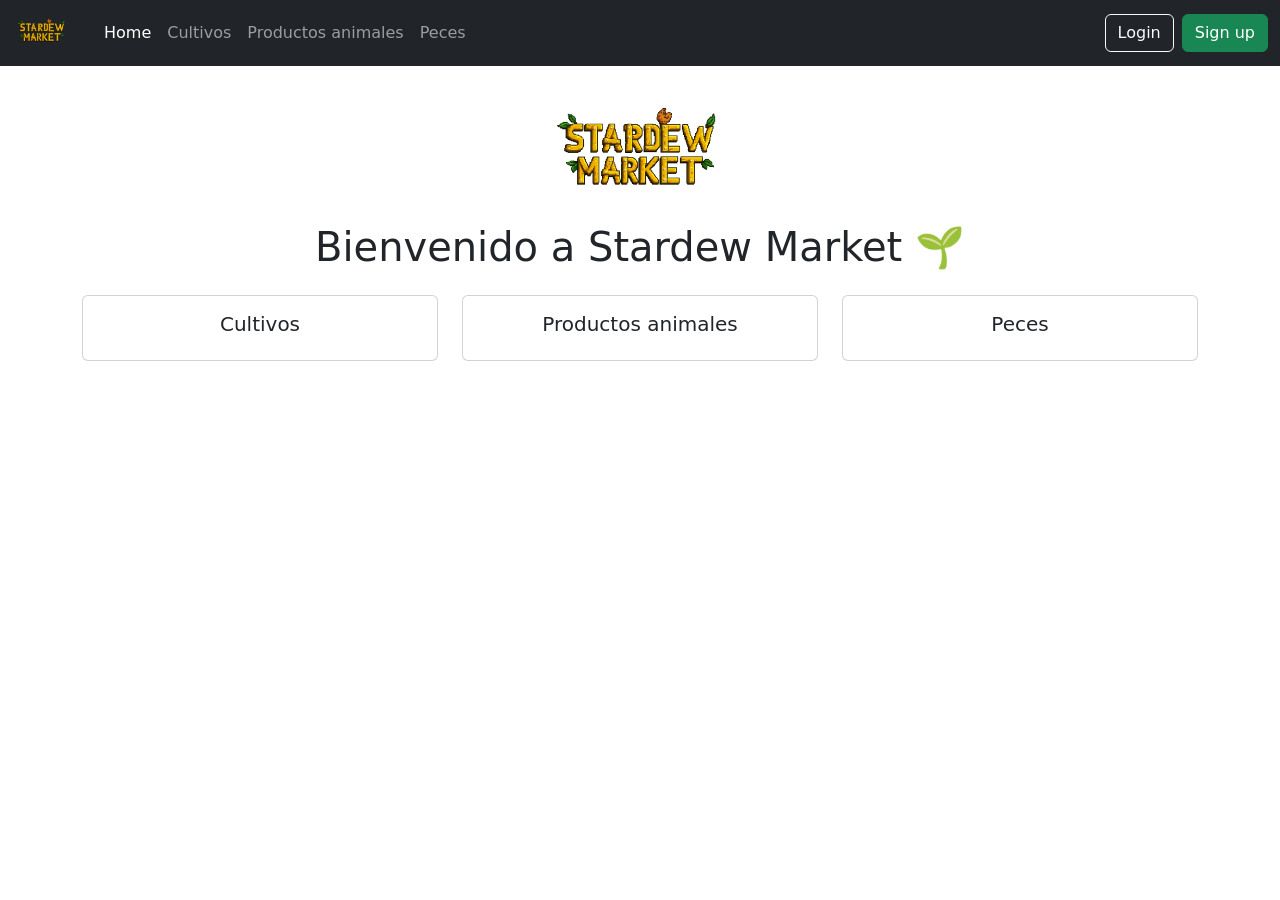
==== index.html @ e5d0944d "Primera entrega" ====
<!DOCTYPE html>
<html lang="es">
<head>
    <meta charset="UTF-8">
    <title>Stardew Market</title>
    <link href="https://cdn.jsdelivr.net/npm/bootstrap@5.3.3/dist/css/bootstrap.min.css" rel="stylesheet">
</head>
<body>

    <nav class="navbar navbar-expand-lg navbar-dark bg-dark">
    <div class="container-fluid">


        <a class="navbar-brand d-flex align-items-center" href="index.html">
            <img src="img/logo.png" alt="logo" width="60" class="me-2">
        </a>

        <button class="navbar-toggler" type="button" data-bs-toggle="collapse" data-bs-target="#navbarNav">
            <span class="navbar-toggler-icon"></span>
        </button>


        <div class="collapse navbar-collapse" id="navbarNav">
            <ul class="navbar-nav me-auto">

                <li class="nav-item">
                    <a class="nav-link active" href="index.html">Home</a>
                </li>

                <li class="nav-item">
                    <a class="nav-link" href="cultivos.html">Cultivos</a>
                </li>

                <li class="nav-item">
                    <a class="nav-link" href="animales.html">Productos animales</a>
                </li>

                <li class="nav-item">
                    <a class="nav-link" href="peces.html">Peces</a>
                </li>

            </ul>
            
            <a href="login.html" class="btn btn-outline-light me-2">Login</a>
            <a href="registro.html" class="btn btn-success">Sign up</a>
        </div>

    </div>
</nav>

<div class="container mt-4">
    <div class="text-center mt-4">
        <img src="img/logo.png" alt="logo" width="200">
    </div>
    <h1 class="text-center">Bienvenido a Stardew Market 🌱</h1>

    <div class="row mt-4">

        <div class="col-md-4">
            <div class="card">
                <div class="card-body text-center">
                    <h5>Cultivos</h5>
                </div>
            </div>
        </div>

        <div class="col-md-4">
            <div class="card">
                <div class="card-body text-center">
                    <h5>Productos animales</h5>
                </div>
            </div>
        </div>

        <div class="col-md-4">
            <div class="card">
                <div class="card-body text-center">
                    <h5>Peces</h5>
                </div>
            </div>
        </div>

    </div>

</div>

<script src="https://cdn.jsdelivr.net/npm/bootstrap@5.3.3/dist/js/bootstrap.bundle.min.js"></script>
</body>
</html>
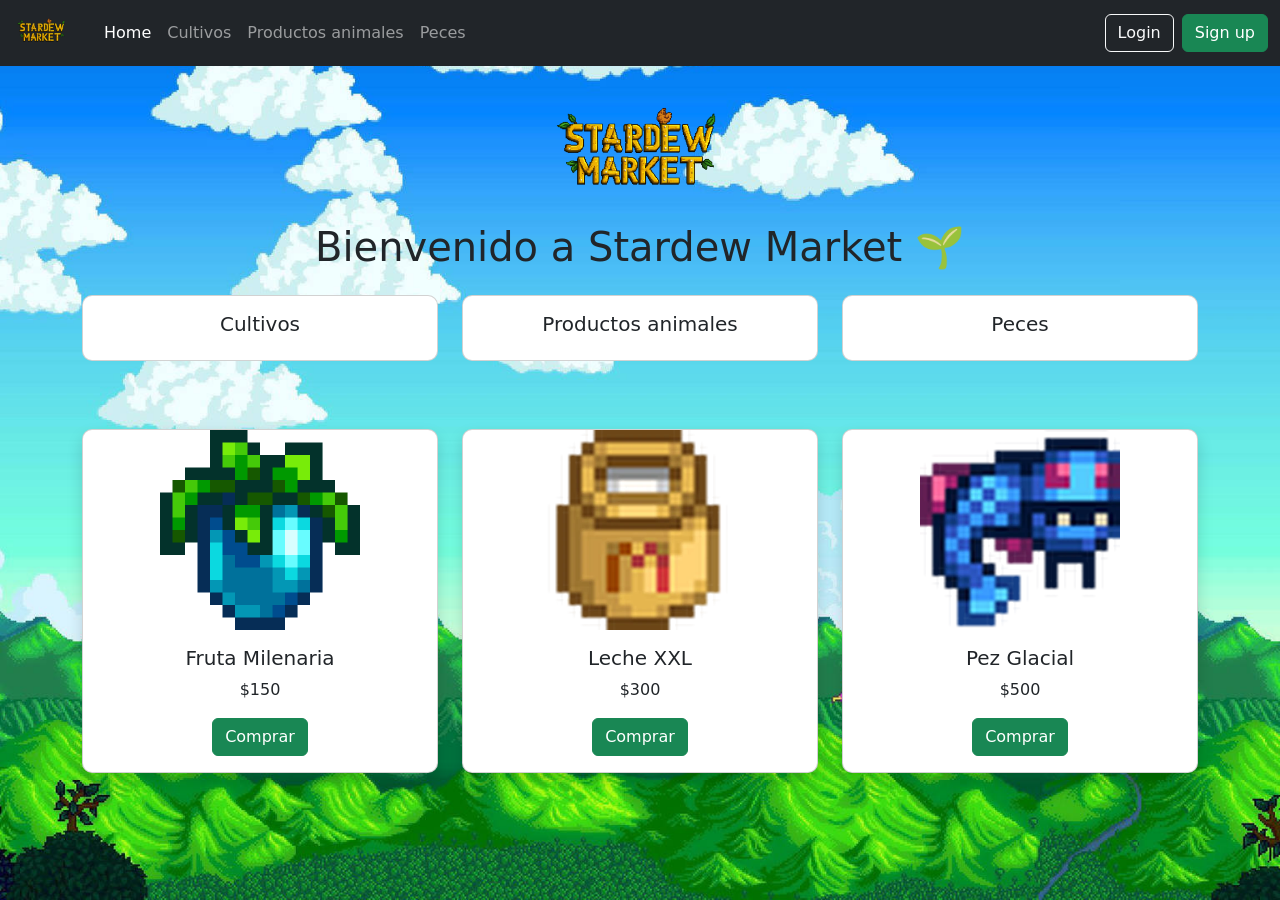
==== commit 63d59a5c: "Arreglos form, estilo y cards" ====
--- a/index.html
+++ b/index.html
@@ -2,8 +2,10 @@
 <html lang="es">
 <head>
     <meta charset="UTF-8">
+    <meta name="viewport" content="width=device-width, initial-scale=1">
     <title>Stardew Market</title>
     <link href="https://cdn.jsdelivr.net/npm/bootstrap@5.3.3/dist/css/bootstrap.min.css" rel="stylesheet">
+    <link rel="stylesheet" href="style.css">
 </head>
 <body>
 
@@ -84,6 +86,48 @@
 
 </div>
 
+<div class="container mt-5">
+    <div class="row">
+
+
+        <div class="col-md-4">
+            <div class="card shadow text-center">
+                <img src="img/Ancient_Fruit.webp" class="card-img-top">
+                <div class="card-body">
+                    <h5 class="card-title">Fruta Milenaria</h5>
+                    <p>$150</p>
+                    <button class="btn btn-success">Comprar</button>
+                </div>
+            </div>
+        </div>
+
+       
+        <div class="col-md-4">
+            <div class="card shadow text-center">
+                <img src="img/Large_Milk.webp" class="card-img-top">
+                <div class="card-body">
+                    <h5 class="card-title">Leche XXL</h5>
+                    <p>$300</p>
+                    <button class="btn btn-success">Comprar</button>
+                </div>
+            </div>
+        </div>
+
+
+        <div class="col-md-4">
+            <div class="card shadow text-center">
+                <img src="img/Glacierfish.webp" class="card-img-top">
+                <div class="card-body">
+                    <h5 class="card-title">Pez Glacial</h5>
+                    <p>$500</p>
+                    <button class="btn btn-success">Comprar</button>
+                </div>
+            </div>
+        </div>
+
+    </div>
+</div>
+
 <script src="https://cdn.jsdelivr.net/npm/bootstrap@5.3.3/dist/js/bootstrap.bundle.min.js"></script>
 </body>
 </html>
--- a/style.css
+++ b/style.css
@@ -0,0 +1,29 @@
+body {
+
+    min-height: 100vh;
+    background: url("img/fondo.jpg") center/cover no-repeat;
+}
+
+.body::before {
+    content: "";
+    position: relative;
+    inset: 0;
+    background: url("img/fondo.jpg") center/cover no-repeat;
+    filter: blur(5px);
+    z-index: -1;
+}
+
+.card {
+    border-radius: 10px;
+    margin-bottom: 20px;
+}
+
+.card:hover {
+    transform: scale(1.05);
+    transition: 0.3s;
+}
+
+.card-img-top {
+    height: 200px;
+    object-fit: contain;
+}
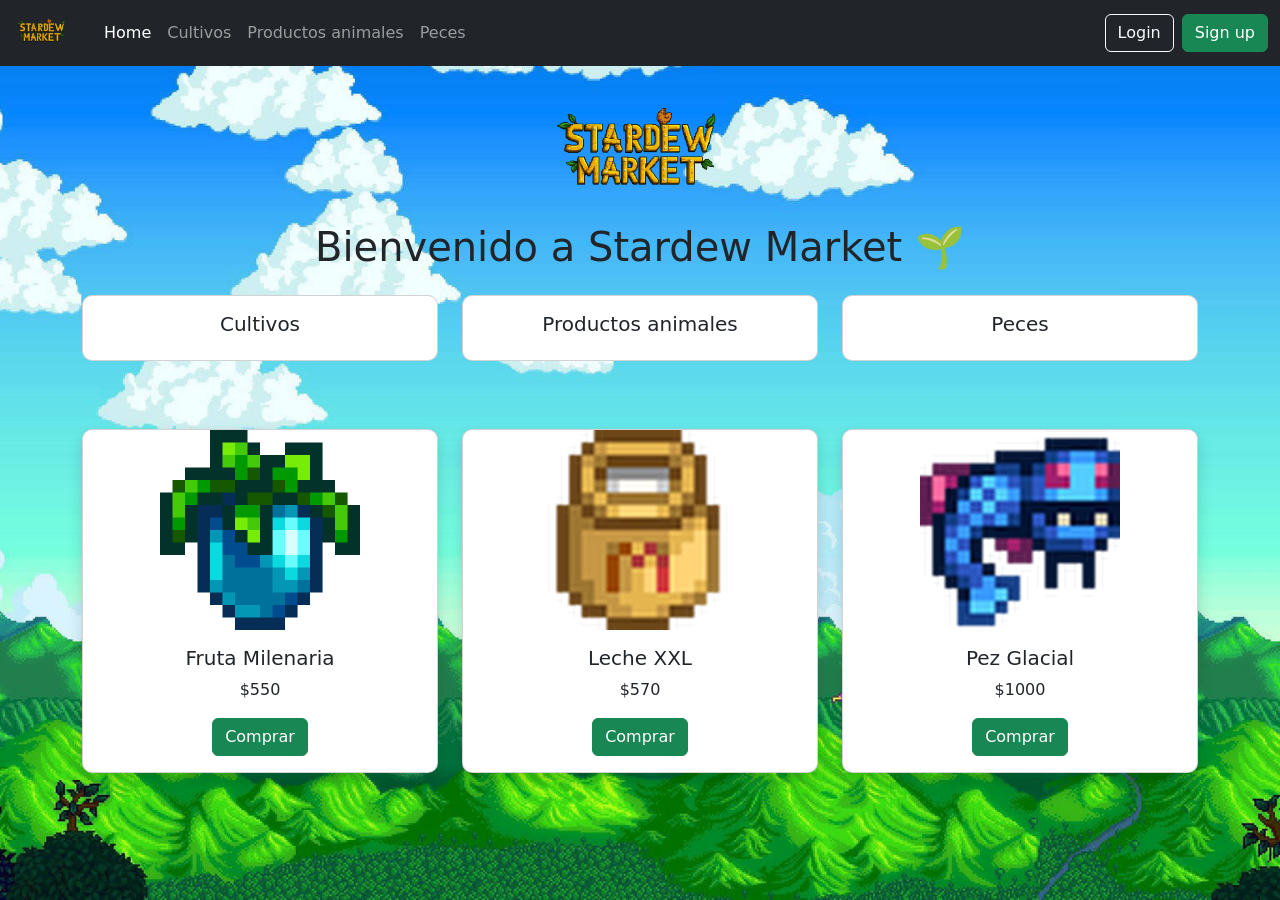
==== commit f7f956cf: "Actualicé precios reales de productos" ====
--- a/index.html
+++ b/index.html
@@ -95,7 +95,7 @@
                 <img src="img/Ancient_Fruit.webp" class="card-img-top">
                 <div class="card-body">
                     <h5 class="card-title">Fruta Milenaria</h5>
-                    <p>$150</p>
+                    <p>$550</p>
                     <button class="btn btn-success">Comprar</button>
                 </div>
             </div>
@@ -107,7 +107,7 @@
                 <img src="img/Large_Milk.webp" class="card-img-top">
                 <div class="card-body">
                     <h5 class="card-title">Leche XXL</h5>
-                    <p>$300</p>
+                    <p>$570</p>
                     <button class="btn btn-success">Comprar</button>
                 </div>
             </div>
@@ -119,7 +119,7 @@
                 <img src="img/Glacierfish.webp" class="card-img-top">
                 <div class="card-body">
                     <h5 class="card-title">Pez Glacial</h5>
-                    <p>$500</p>
+                    <p>$1000</p>
                     <button class="btn btn-success">Comprar</button>
                 </div>
             </div>
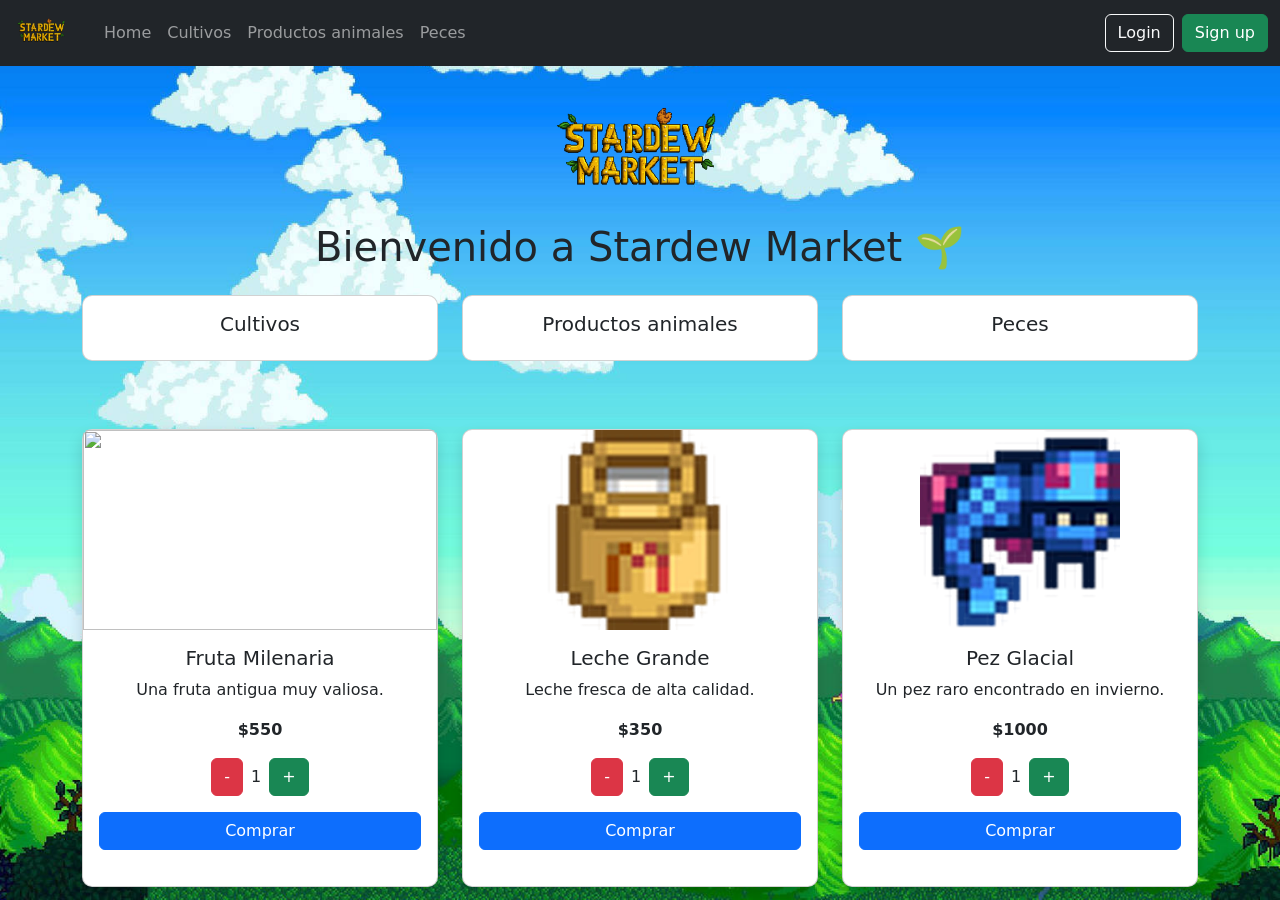
==== commit 2cff570a: "Actualizacion con Javascript" ====
--- a/index.html
+++ b/index.html
@@ -9,46 +9,7 @@
 </head>
 <body>
 
-    <nav class="navbar navbar-expand-lg navbar-dark bg-dark">
-    <div class="container-fluid">
-
-
-        <a class="navbar-brand d-flex align-items-center" href="index.html">
-            <img src="img/logo.png" alt="logo" width="60" class="me-2">
-        </a>
-
-        <button class="navbar-toggler" type="button" data-bs-toggle="collapse" data-bs-target="#navbarNav">
-            <span class="navbar-toggler-icon"></span>
-        </button>
-
-
-        <div class="collapse navbar-collapse" id="navbarNav">
-            <ul class="navbar-nav me-auto">
-
-                <li class="nav-item">
-                    <a class="nav-link active" href="index.html">Home</a>
-                </li>
-
-                <li class="nav-item">
-                    <a class="nav-link" href="cultivos.html">Cultivos</a>
-                </li>
-
-                <li class="nav-item">
-                    <a class="nav-link" href="animales.html">Productos animales</a>
-                </li>
-
-                <li class="nav-item">
-                    <a class="nav-link" href="peces.html">Peces</a>
-                </li>
-
-            </ul>
-            
-            <a href="login.html" class="btn btn-outline-light me-2">Login</a>
-            <a href="registro.html" class="btn btn-success">Sign up</a>
-        </div>
-
-    </div>
-</nav>
+    <div id="navbar"></div>
 
 <div class="container mt-4">
     <div class="text-center mt-4">
@@ -87,47 +48,10 @@
 </div>
 
 <div class="container mt-5">
-    <div class="row">
-
-
-        <div class="col-md-4">
-            <div class="card shadow text-center">
-                <img src="img/Ancient_Fruit.webp" class="card-img-top">
-                <div class="card-body">
-                    <h5 class="card-title">Fruta Milenaria</h5>
-                    <p>$550</p>
-                    <button class="btn btn-success">Comprar</button>
-                </div>
-            </div>
-        </div>
-
-       
-        <div class="col-md-4">
-            <div class="card shadow text-center">
-                <img src="img/Large_Milk.webp" class="card-img-top">
-                <div class="card-body">
-                    <h5 class="card-title">Leche XXL</h5>
-                    <p>$570</p>
-                    <button class="btn btn-success">Comprar</button>
-                </div>
-            </div>
-        </div>
-
-
-        <div class="col-md-4">
-            <div class="card shadow text-center">
-                <img src="img/Glacierfish.webp" class="card-img-top">
-                <div class="card-body">
-                    <h5 class="card-title">Pez Glacial</h5>
-                    <p>$1000</p>
-                    <button class="btn btn-success">Comprar</button>
-                </div>
-            </div>
-        </div>
-
-    </div>
+    <div id="productos" class="row g-4"></div>
 </div>
 
-<script src="https://cdn.jsdelivr.net/npm/bootstrap@5.3.3/dist/js/bootstrap.bundle.min.js"></script>
+    <script src="https://cdn.jsdelivr.net/npm/bootstrap@5.3.3/dist/js/bootstrap.bundle.min.js"></script>
+    <script src="script.js"></script>
 </body>
 </html>
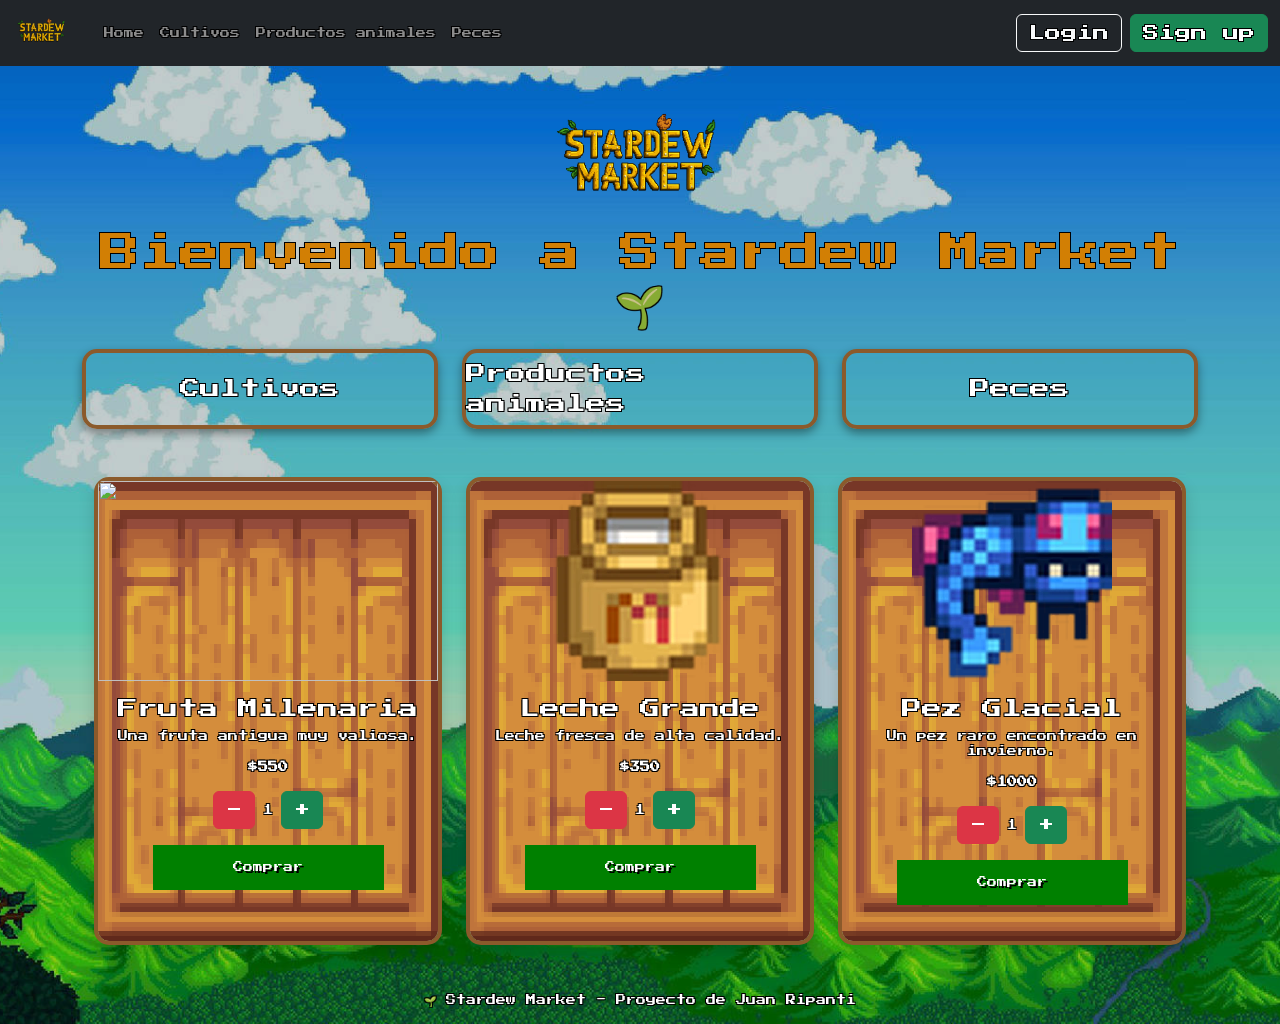
==== commit ae0aa7db: "Actualizacion de diseño" ====
--- a/index.html
+++ b/index.html
@@ -6,6 +6,9 @@
     <title>Stardew Market</title>
     <link href="https://cdn.jsdelivr.net/npm/bootstrap@5.3.3/dist/css/bootstrap.min.css" rel="stylesheet">
     <link rel="stylesheet" href="style.css">
+    <link rel="preconnect" href="https://fonts.googleapis.com">
+    <link rel="preconnect" href="https://fonts.gstatic.com" crossorigin>
+    <link href="https://fonts.googleapis.com/css2?family=Press+Start+2P&display=swap" rel="stylesheet">
 </head>
 <body>
 
@@ -19,30 +22,22 @@
 
     <div class="row mt-4">
 
-        <div class="col-md-4">
-            <div class="card">
-                <div class="card-body text-center">
-                    <h5>Cultivos</h5>
-                </div>
-            </div>
-        </div>
+    <div class="col-md-4">
+        <a href="cultivos.html" class="categoria-btn">
+            Cultivos
+        </a>
+    </div>
 
-        <div class="col-md-4">
-            <div class="card">
-                <div class="card-body text-center">
-                    <h5>Productos animales</h5>
-                </div>
-            </div>
-        </div>
+    <div class="col-md-4">
+        <a href="animales.html" class="categoria-btn">
+            Productos animales
+        </a>
+    </div>
 
-        <div class="col-md-4">
-            <div class="card">
-                <div class="card-body text-center">
-                    <h5>Peces</h5>
-                </div>
-            </div>
-        </div>
-
+    <div class="col-md-4">
+        <a href="peces.html" class="categoria-btn">
+            Peces
+        </a>
     </div>
 
 </div>
@@ -53,5 +48,8 @@
 
     <script src="https://cdn.jsdelivr.net/npm/bootstrap@5.3.3/dist/js/bootstrap.bundle.min.js"></script>
     <script src="script.js"></script>
+    <footer class="text-center text-white mt-5">
+    <p>🌱 Stardew Market - Proyecto de Juan Ripanti</p>
+    </footer>
 </body>
 </html>
--- a/style.css
+++ b/style.css
@@ -2,6 +2,8 @@
 
     min-height: 100vh;
     background: url("img/fondo.jpg") center/cover no-repeat;
+    background-color: rgba(0,0,0,0.2);
+    background-blend-mode: darken;
 }
 
 .body::before {
@@ -11,6 +13,10 @@
     background: url("img/fondo.jpg") center/cover no-repeat;
     filter: blur(5px);
     z-index: -1;
+}
+
+.navbar{
+    margin-bottom: 30px;
 }
 
 .card {
@@ -26,4 +32,116 @@
 .card-img-top {
     height: 200px;
     object-fit: contain;
-}+}
+
+.card{
+
+    background-image: url("img/Wood.png");
+
+    background-size: 100% 100%;
+
+    background-clip: content-box;
+
+    background-repeat: no-repeat;
+
+    image-rendering: pixelated;
+
+    border: 4px solid #8b5a2b;
+
+    border-radius: 15px;
+
+    color: #ffffff;
+
+    transition: 0.3s;
+
+}
+
+
+.categoria-btn{
+
+    background-image: url("img/wood.png");
+
+    background-size: 100% 100%;
+
+    background-repeat:repeat;
+
+    background-position: center;
+
+    image-rendering: pixelated;
+
+    border: 4px solid #8b5a2b;
+
+    border-radius: 15px;
+
+    color: #ffffff;
+
+    font-size: 20px;
+
+    font-family: "Press Start 2p", cursive;
+
+    text-decoration: none;
+
+    display: flex;
+
+    justify-content: center;
+
+    align-items: center;
+
+    height: 80px;
+
+    box-shadow: 0px 4px 10px rgba(0,0,0,0.4);
+
+    transition: 0.2s;
+
+}
+
+.categoria-btn:hover{
+
+    transform: scale(1.05);
+
+    color: rgb(134, 134, 134);
+
+}
+
+body{
+    font-family: "Press Start 2P", cursive;
+
+    font-size: 10px;
+
+    color: #ee9004e1;
+
+    border-color: black;
+
+    text-shadow:
+    1px 1px 0 #000,
+    -1px -1px 0 #000,
+    1px -1px 0 #000,
+    -1px 1px 0 #000;
+}
+
+.btn-comprar{
+
+    background-color: green;
+
+    border: #000;
+
+    color: white;
+
+    width: 75%;
+
+    padding: 15px;
+
+    font-family: "Press Start 2P", cursive;
+
+    text-shadow:
+        2px 2px 0 black;
+
+    transition: 0.2s;
+
+}
+
+.btn-comprar:hover{
+
+    transform: scale(1.03);
+
+}
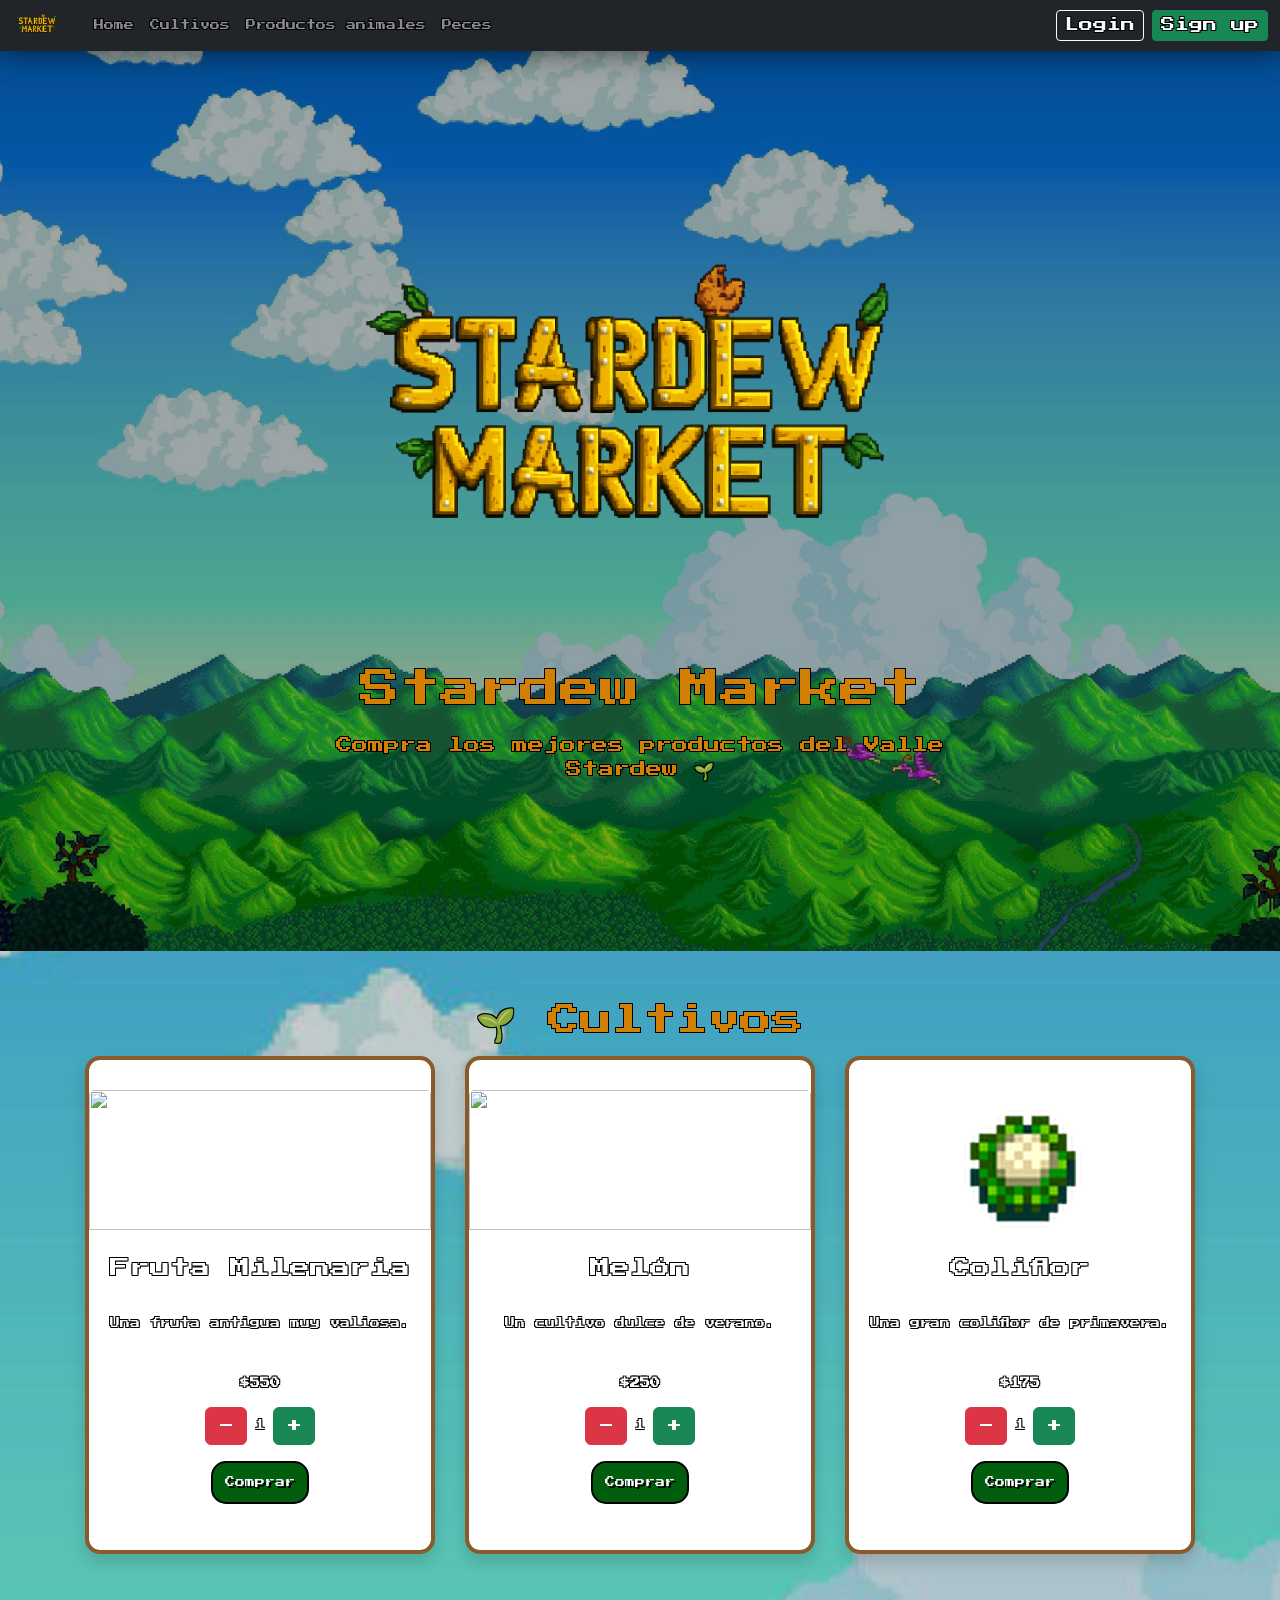
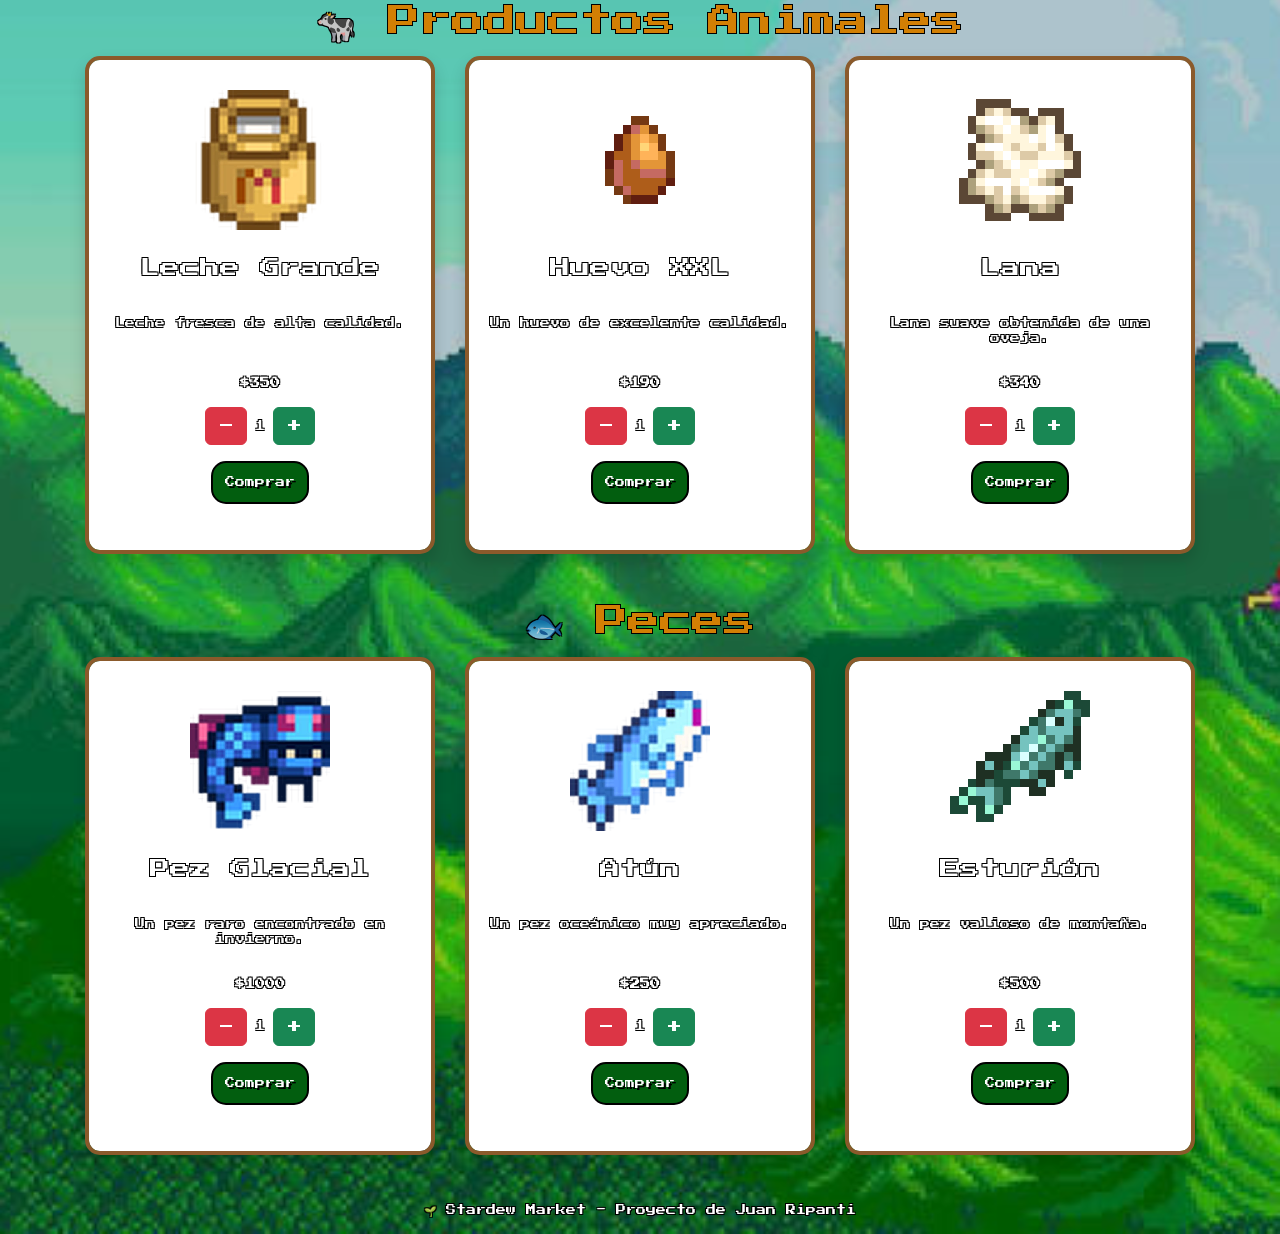
==== commit cbec152e: "Actualizacion de diseño y funcionamiento" ====
--- a/index.html
+++ b/index.html
@@ -5,7 +5,7 @@
     <meta name="viewport" content="width=device-width, initial-scale=1">
     <title>Stardew Market</title>
     <link href="https://cdn.jsdelivr.net/npm/bootstrap@5.3.3/dist/css/bootstrap.min.css" rel="stylesheet">
-    <link rel="stylesheet" href="style.css">
+    <link rel="stylesheet" href="css/style.css">
     <link rel="preconnect" href="https://fonts.googleapis.com">
     <link rel="preconnect" href="https://fonts.gstatic.com" crossorigin>
     <link href="https://fonts.googleapis.com/css2?family=Press+Start+2P&display=swap" rel="stylesheet">
@@ -14,40 +14,46 @@
 
     <div id="navbar"></div>
 
-<div class="container mt-4">
-    <div class="text-center mt-4">
-        <img src="img/logo.png" alt="logo" width="200">
-    </div>
-    <h1 class="text-center">Bienvenido a Stardew Market 🌱</h1>
+<header class="hero">
 
-    <div class="row mt-4">
+    <div class="hero-overlay"></div>
 
-    <div class="col-md-4">
-        <a href="cultivos.html" class="categoria-btn">
-            Cultivos
-        </a>
+    <div class="hero-content">
+
+        <img src="assets/img/logo.png" alt="logo" class="hero-logo">
+
+        <h1>
+            Stardew Market
+        </h1>
+
+        <p>
+            Compra los mejores productos del Valle Stardew 🌱
+        </p>
+
     </div>
 
-    <div class="col-md-4">
-        <a href="animales.html" class="categoria-btn">
-            Productos animales
-        </a>
-    </div>
+</header>
 
-    <div class="col-md-4">
-        <a href="peces.html" class="categoria-btn">
-            Peces
-        </a>
-    </div>
+<div class="container mt-5">
+
+    <h2 class="mb-3 categoria-titulo" ><a href="cultivos.html" class="text-decoration-none text-reset">
+        🌱 Cultivos
+    </a></h2>
+    <div id="cultivos" class="row g-4"></div>
+
+    <h2 class="mt-5 mb-3 categoria-titulo">
+        <a href="animales.html" class="text-decoration-none text-reset">🐄 Productos Animales</a>
+    </h2>
+    <div id="animales" class="row g-4"></div>
+
+    <h2 class="mt-5 mb-3 categoria-titulo"><a href="peces.html" class="text-decoration-none text-reset">🐟 Peces</a>
+    </h2>
+    <div id="peces" class="row g-4"></div>
 
 </div>
 
-<div class="container mt-5">
-    <div id="productos" class="row g-4"></div>
-</div>
-
     <script src="https://cdn.jsdelivr.net/npm/bootstrap@5.3.3/dist/js/bootstrap.bundle.min.js"></script>
-    <script src="script.js"></script>
+    <script src="js/script.js"></script>
     <footer class="text-center text-white mt-5">
     <p>🌱 Stardew Market - Proyecto de Juan Ripanti</p>
     </footer>
--- a/css/style.css
+++ b/css/style.css
@@ -0,0 +1,325 @@
+body {
+    min-height: 100vh;
+
+    background: url("../assets/img/fondo.jpg") center/cover no-repeat;
+
+    background-color: rgba(0,0,0,0.2);
+
+    background-blend-mode: darken;
+
+    font-family: "Press Start 2P", cursive;
+
+    font-size: 10px;
+
+    color: #ee9004e1;
+
+    border-color: black;
+
+    text-shadow:
+    1px 1px 0 #000,
+    -1px -1px 0 #000,
+    1px -1px 0 #000,
+    -1px 1px 0 #000;
+}
+
+body::before {
+    content: "";
+    position: relative;
+    inset: 0;
+    background: url("../assets/img/fondo.jpg") center/cover no-repeat;
+    filter: blur(5px);
+    z-index: -1;
+}
+
+.hero{
+
+    min-height: 100vh;
+
+    background-image: url("../assets/img/fondo.jpg");
+
+    background-size: cover;
+
+    background-position: center;
+
+    display: flex;
+
+    justify-content: center;
+
+    align-items: center;
+
+    position: relative;
+
+    margin-bottom: 50px;
+
+}
+
+.hero-overlay{
+
+    position: absolute;
+
+    inset: 0;
+
+    background: rgba(0,0,0,0.35);
+
+}
+
+.hero-content{
+
+    position: relative;
+
+    z-index: 2;
+
+    text-align: center;
+
+    max-width: 700px;
+
+    padding: 20px;
+
+}
+
+.hero-logo{
+
+    width: 700px;
+
+    max-width: 100%;
+
+    margin-bottom: 20px;
+
+}
+
+.hero-content h1{
+
+    font-size: 2.5rem;
+
+    margin-bottom: 20px;
+
+}
+
+.hero-content p{
+
+    font-size: 1rem;
+
+}
+
+#navbar{
+    position: sticky;
+    top: 0;
+    z-index: 9999;
+    box-shadow: 0 0 30px #0009;
+}
+
+.card:hover {
+    transform: scale(1.05);
+    transition: 0.3s;
+}
+
+.card-img-top {
+    height: 140px;
+    object-fit: contain;
+    margin-top: 30px;
+}
+
+.card{
+
+    background-clip: content-box;
+
+    image-rendering: pixelated;
+
+    color: #ffffff;
+
+    transition: 0.3s;
+
+    margin-bottom: auto;
+
+
+}
+
+.card-stardew{
+
+    background-image: url("../assets/img/wood.png");
+
+    background-size: 100% 100%;
+
+    background-repeat: no-repeat;
+
+    border: 4px solid #8b5a2b;
+
+    border-radius: 15px;
+
+    display: flex;
+
+    flex-direction: column;
+
+    justify-content: space-between;
+
+}
+
+.card-body{
+    display: flex;
+    flex-direction: column;
+    height: 100%;
+    align-items: center;
+}
+
+.card-title{
+    min-height: 50px;
+    margin: 10px 0;
+}
+
+.card-text{
+    min-height: 50px;
+    margin-bottom: 10px;
+}
+
+.categoria-btn{
+
+    background-image: url("../assets/img/wood.png");
+
+    background-size: 100% 100%;
+
+    background-position: center;
+
+    image-rendering: pixelated;
+
+    border: 4px solid #8b5a2b;
+
+    border-radius: 15px;
+
+    color: #ffffff;
+
+    font-size: 20px;
+
+    font-family: "Press Start 2p", cursive;
+
+    text-align: center;
+
+    text-decoration: none;
+
+    display: flex;
+
+    justify-content: center;
+
+    align-items: center;
+
+    height: 80px;
+
+    box-shadow: 0px 0px 25px #0009;
+
+    transition: 0.2s;
+
+    margin-top: 15px;
+
+
+}
+
+.card-stardew, .categoria-btn{
+    max-width: 350px;
+    margin: 0 auto;
+}
+
+.categoria-btn:hover{
+
+    transform: scale(1.05);
+
+    color: rgb(134, 134, 134);
+
+}
+
+.btn-comprar{
+
+    background-color: rgb(2, 94, 15);
+
+    border: 2px solid black;
+
+    border-radius: 15px;
+
+    color: white;
+
+    width: 75%;
+
+    padding: 12px;
+
+    font-family: "Press Start 2P", cursive;
+
+    text-shadow: 2px 2px 0 black;
+
+    transition: 0.2s;
+
+    box-sizing: content-box;
+
+}
+
+.btn-comprar:hover{
+
+    transform: scale(1.03);
+
+}
+
+.contenedor-boton{
+    margin-bottom: 10px;
+    display: flex;
+    justify-content: center;
+    padding-bottom: 20px;
+}
+
+.categoria-titulo a{
+    color: #ee9004e1 !important;
+    text-decoration: none;
+    display: inline-block;
+}
+
+.categoria-titulo{
+    text-align: center;
+    margin-bottom: 30px;
+}
+
+.categoria-titulo a:hover{
+    color: white !important;
+    transform: scale(1.03);
+}
+
+/* LOGIN Y REGISTRO */
+
+.login-card{
+    background-image: url("../assets/img/wood.png");
+    background-size: 100% 100%;
+    background-repeat: no-repeat;
+
+    max-width: 500px;
+    width: 100%;
+
+    border: none;
+
+    margin: auto;
+    
+    display: flex;
+
+    flex-wrap: nowrap;
+}
+
+.login-card-body{
+    padding: 30px;
+}
+
+
+.login-card label {
+    font-size: 13px;
+    display: block;
+    margin-bottom: 8px;
+    text-shadow: none;
+}
+
+.login-card input {
+    text-shadow: none;
+    font-size: 13px;
+}
+
+.login-card h3 {
+    text-align: center;
+    margin: 25px;
+}
+
+::placeholder {
+    font-size: 10px;
+    opacity: 0.7;
+}
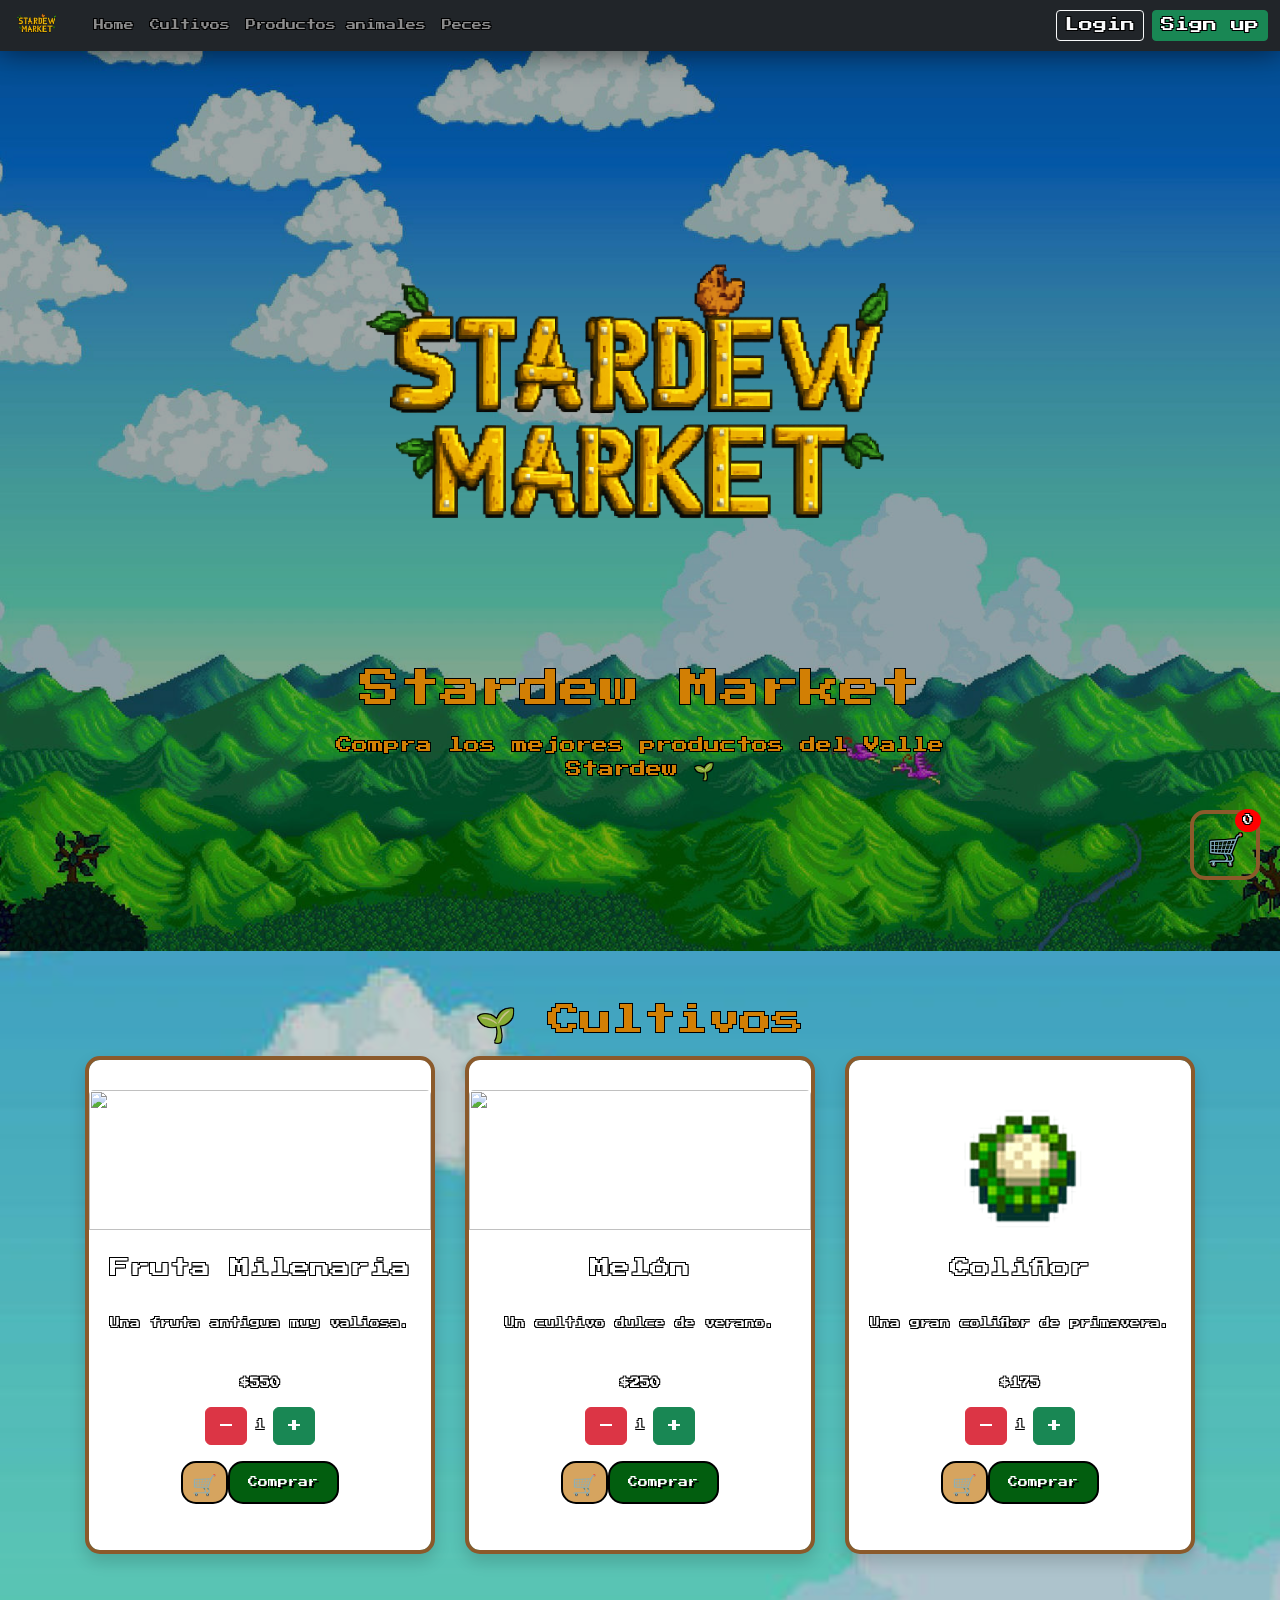
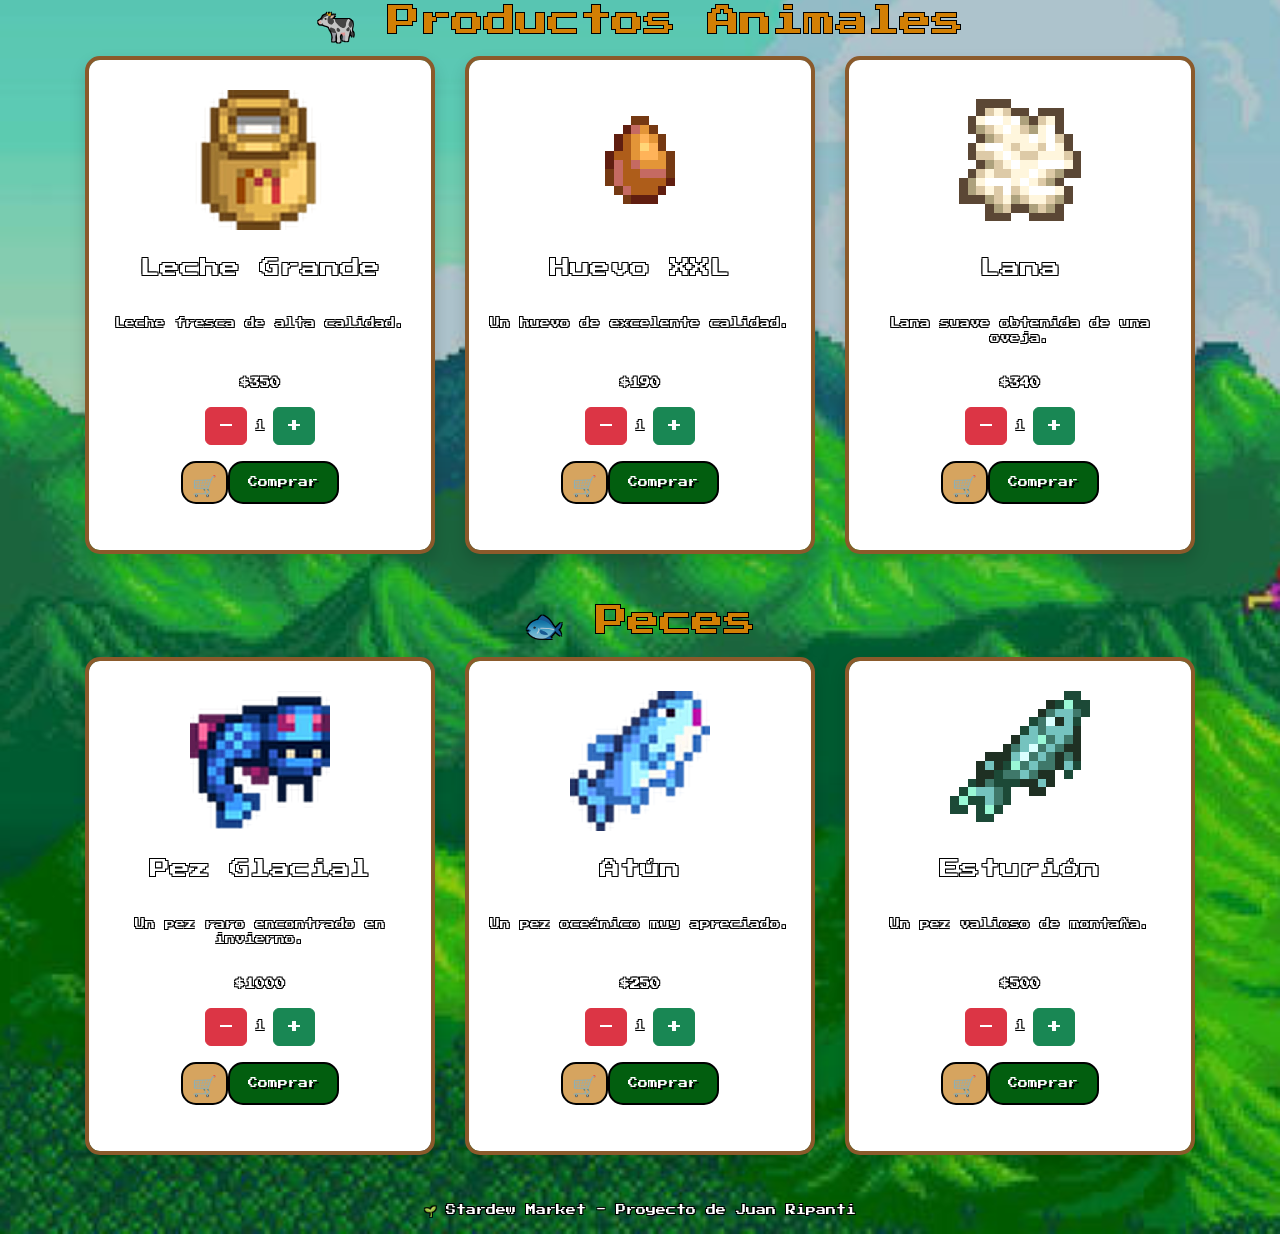
==== commit eba9e8f1: "Actualizacion de agregado de Carrito de compras" ====
--- a/index.html
+++ b/index.html
@@ -52,6 +52,11 @@
 
 </div>
 
+<div id="carrito-flotante" onclick="irAlCarrito()">
+    🛒
+    <span id="contador-carrito">0</span>
+</div>
+
     <script src="https://cdn.jsdelivr.net/npm/bootstrap@5.3.3/dist/js/bootstrap.bundle.min.js"></script>
     <script src="js/script.js"></script>
     <footer class="text-center text-white mt-5">
--- a/css/style.css
+++ b/css/style.css
@@ -323,3 +323,153 @@
     font-size: 10px;
     opacity: 0.7;
 }
+
+
+#carrito-flotante{
+    position: fixed;
+    right: 20px;
+    bottom: 20px;
+
+    width: 70px;
+    height: 70px;
+
+    display: flex;
+    justify-content: center;
+    align-items: center;
+
+    background-image: url("../assets/img/wood.png");
+
+    border: 3px solid #8b5a2b;
+    border-radius: 50%;
+
+    cursor: pointer;
+
+    z-index: 9999;
+}
+
+#contador-carrito{
+    position: absolute;
+    top: -5px;
+    right: -5px;
+
+    background: red;
+    color: white;
+
+    border-radius: 50%;
+    padding: 4px 8px;
+
+    font-size: 10px;
+}
+
+.btn-carrito{
+
+    background-color: #d6a45f;
+
+    border: 2px solid black;
+
+    border-radius: 15px;
+
+    width: 60px;
+
+    font-size: 20px;
+
+}
+
+#carrito-flotante{
+    position: fixed;
+
+    bottom: 20px;
+
+    right: 20px;
+
+    background-image: url("../assets/img/wood.png");
+
+    background-size: cover;
+
+    border: 4px solid #8b5a2b;
+
+    border-radius: 15px;
+
+    padding: 15px;
+
+    color: white;
+
+    cursor: pointer;
+
+    transition: 0.2s;
+
+    z-index: 9999;
+
+    font-size: 30px;
+}
+
+#carrito-flotante:hover{
+    transform: scale(1.1);
+}
+
+.carrito-titulo{
+
+    color: #ee9004e1;
+
+    text-align: center;
+
+    margin-bottom: 30px;
+
+}
+
+.resumen-carrito {
+
+background-image: url("../assets/img/wood.png");
+    background-size: 100% 100%;
+    background-repeat: no-repeat;
+
+    border: 4px solid #8b5a2b;
+    border-radius: 15px;
+
+    padding: 30px;
+
+    color: white;
+
+    position: sticky;
+    top: 100px;
+
+    margin-top: 50px;
+
+}
+
+.resumen-carrito h3{
+    font-size: 20px;
+}
+
+.resumen-carrito h4{
+    font-size: 15px;
+}
+
+.btn-vaciar{
+    display: flex;
+    margin: auto;
+    background-color: rgb(242, 68, 68);
+    color: #fff;
+    margin-top: 5px;
+    padding: 5px;
+    box-shadow: 0 0 40px #0009;
+}
+
+.btn-finalizar{
+    display: flex;
+    margin: auto;
+    background-color: #073;
+    color: #fff;
+    padding: 10px;
+    box-shadow: 0 0 40px #0009
+}
+
+.btn-eliminar{
+    font-size: 10px;
+
+    margin-bottom: 30px;
+
+    box-shadow: 0 0 50px #0009;
+
+    background-color: rgb(242, 68, 68);
+}
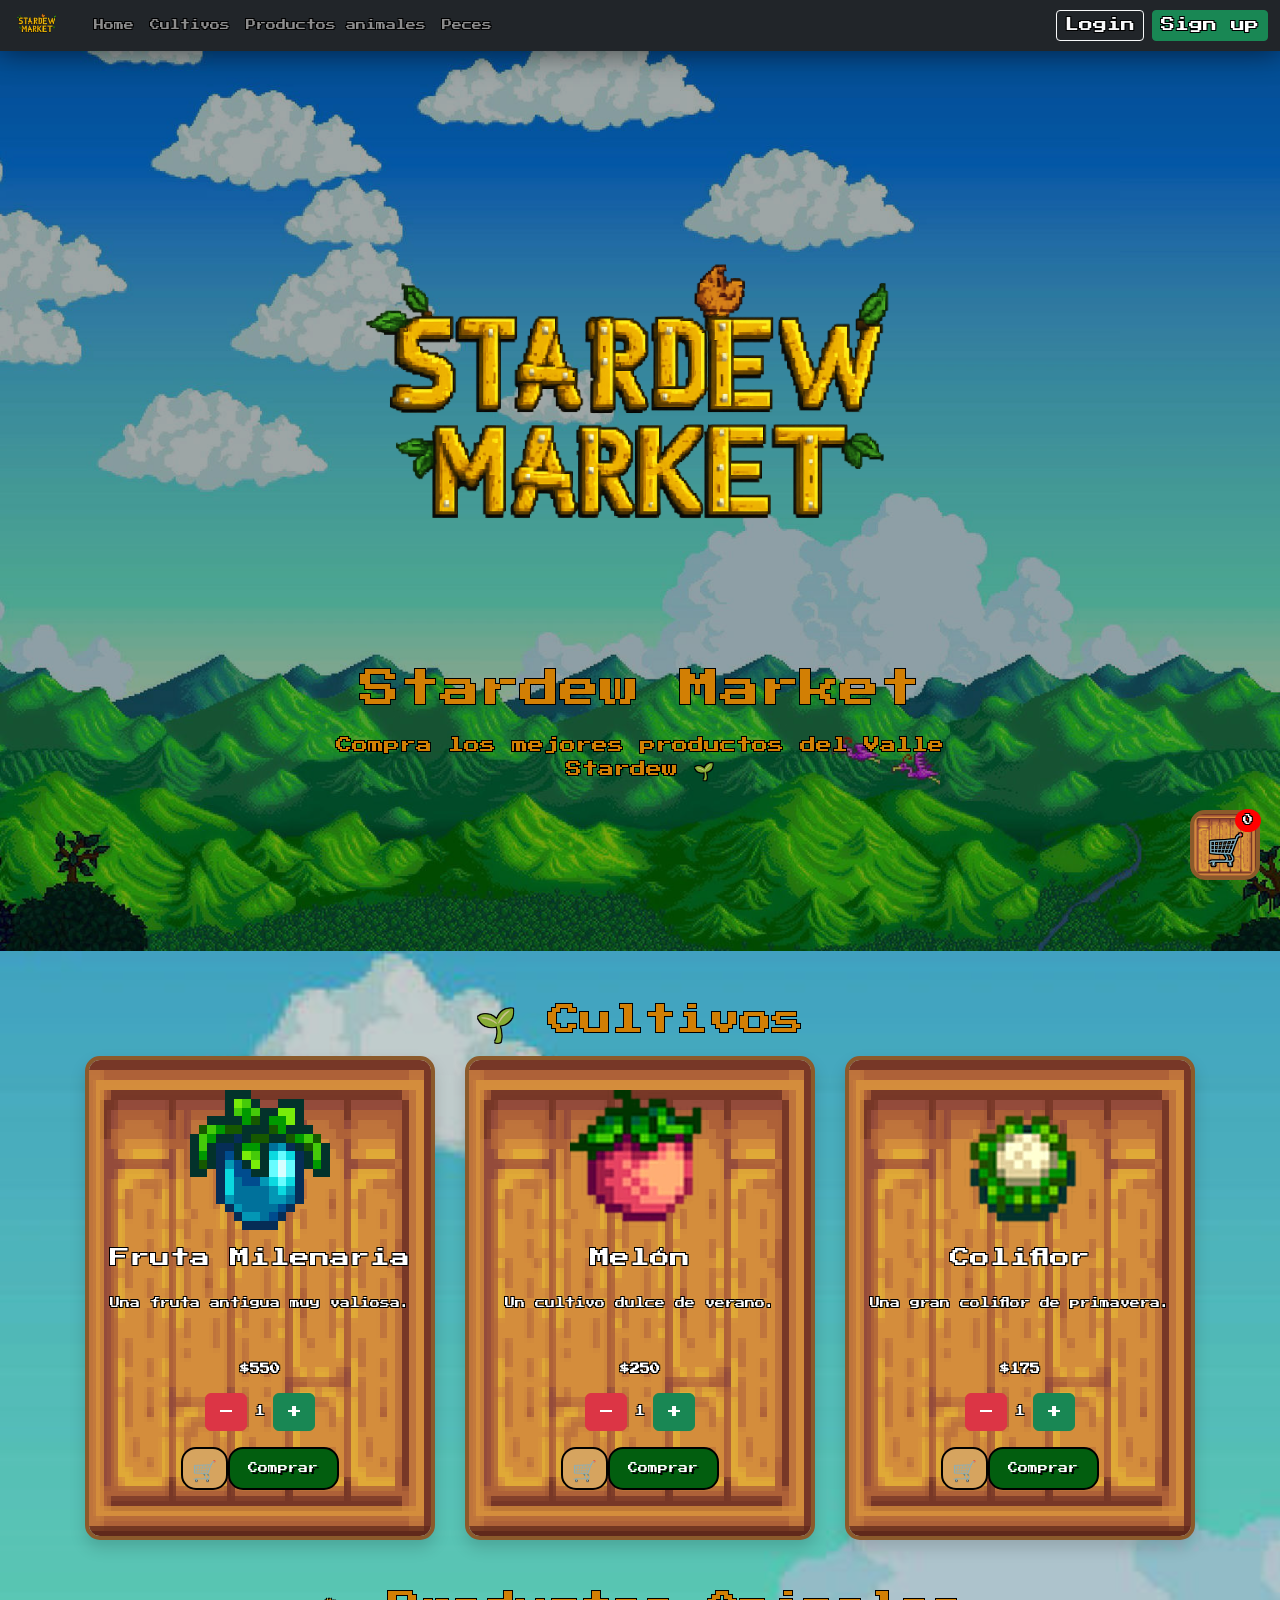
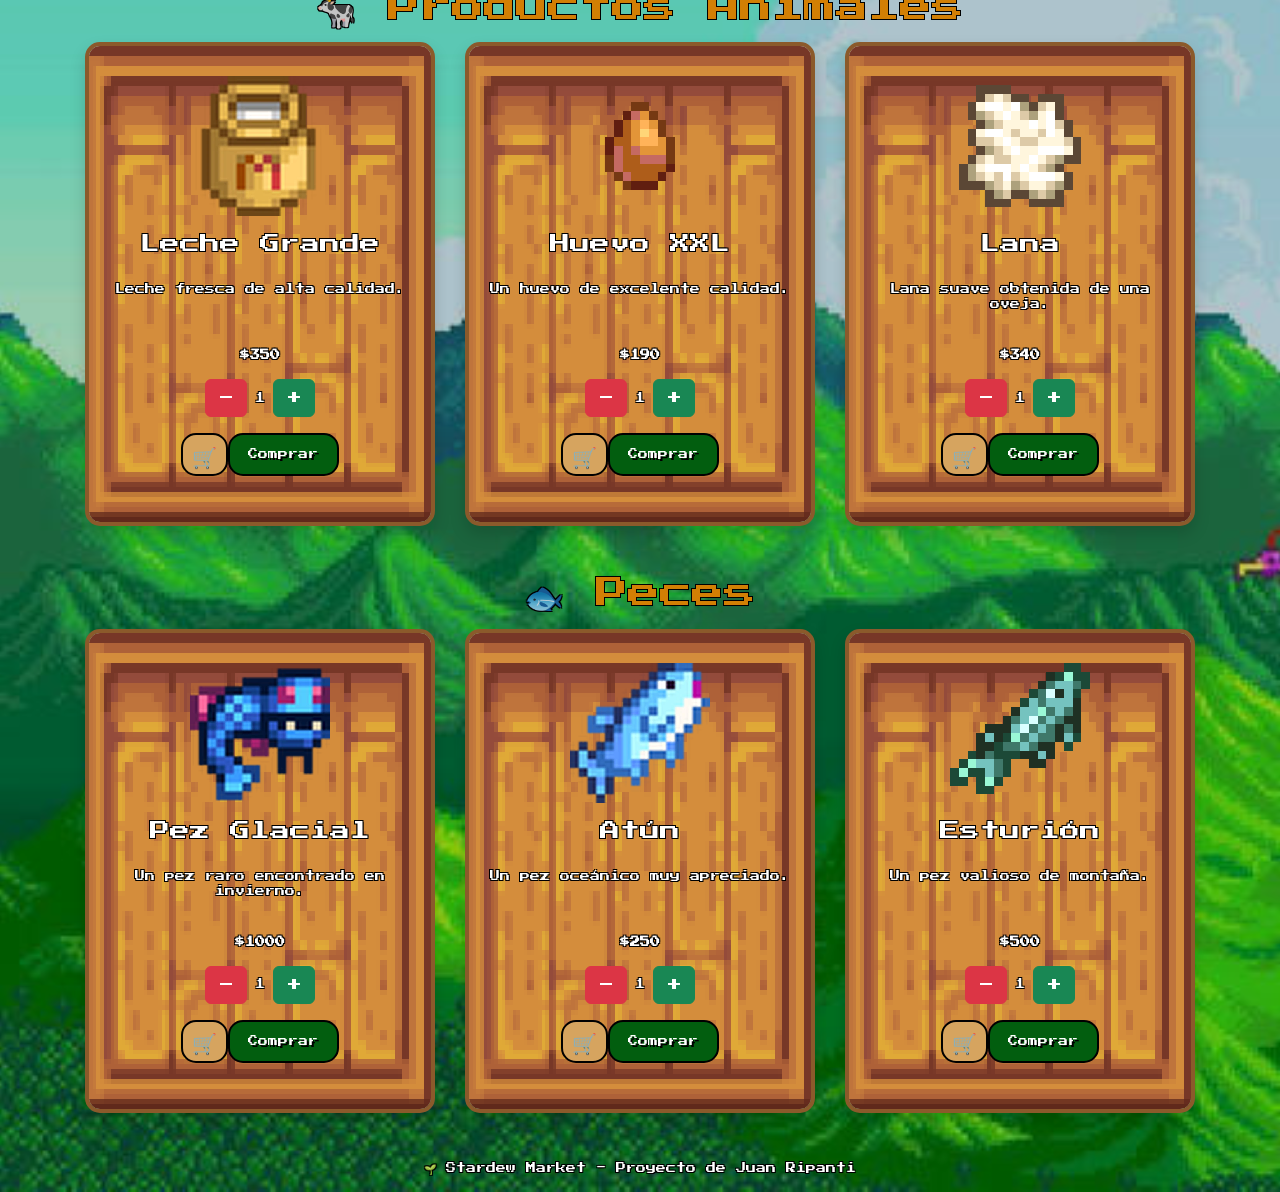
==== commit bb554609: "Arreglo de rutas" ====
--- a/index.html
+++ b/index.html
@@ -36,17 +36,17 @@
 
 <div class="container mt-5">
 
-    <h2 class="mb-3 categoria-titulo" ><a href="cultivos.html" class="text-decoration-none text-reset">
+    <h2 class="mb-3 categoria-titulo" ><a href="pages/cultivos.html" class="text-decoration-none text-reset">
         🌱 Cultivos
     </a></h2>
     <div id="cultivos" class="row g-4"></div>
 
     <h2 class="mt-5 mb-3 categoria-titulo">
-        <a href="animales.html" class="text-decoration-none text-reset">🐄 Productos Animales</a>
+        <a href="pages/animales.html" class="text-decoration-none text-reset">🐄 Productos Animales</a>
     </h2>
     <div id="animales" class="row g-4"></div>
 
-    <h2 class="mt-5 mb-3 categoria-titulo"><a href="peces.html" class="text-decoration-none text-reset">🐟 Peces</a>
+    <h2 class="mt-5 mb-3 categoria-titulo"><a href="pages/peces.html" class="text-decoration-none text-reset">🐟 Peces</a>
     </h2>
     <div id="peces" class="row g-4"></div>
 
--- a/css/style.css
+++ b/css/style.css
@@ -163,12 +163,11 @@
 
 .card-title{
     min-height: 50px;
-    margin: 10px 0;
+    margin: 0px 0;
 }
 
 .card-text{
     min-height: 50px;
-    margin-bottom: 10px;
 }
 
 .categoria-btn{
@@ -472,4 +471,8 @@
     box-shadow: 0 0 50px #0009;
 
     background-color: rgb(242, 68, 68);
+}
+
+.carrito-titulo{
+    padding-top: 20px;
 }
